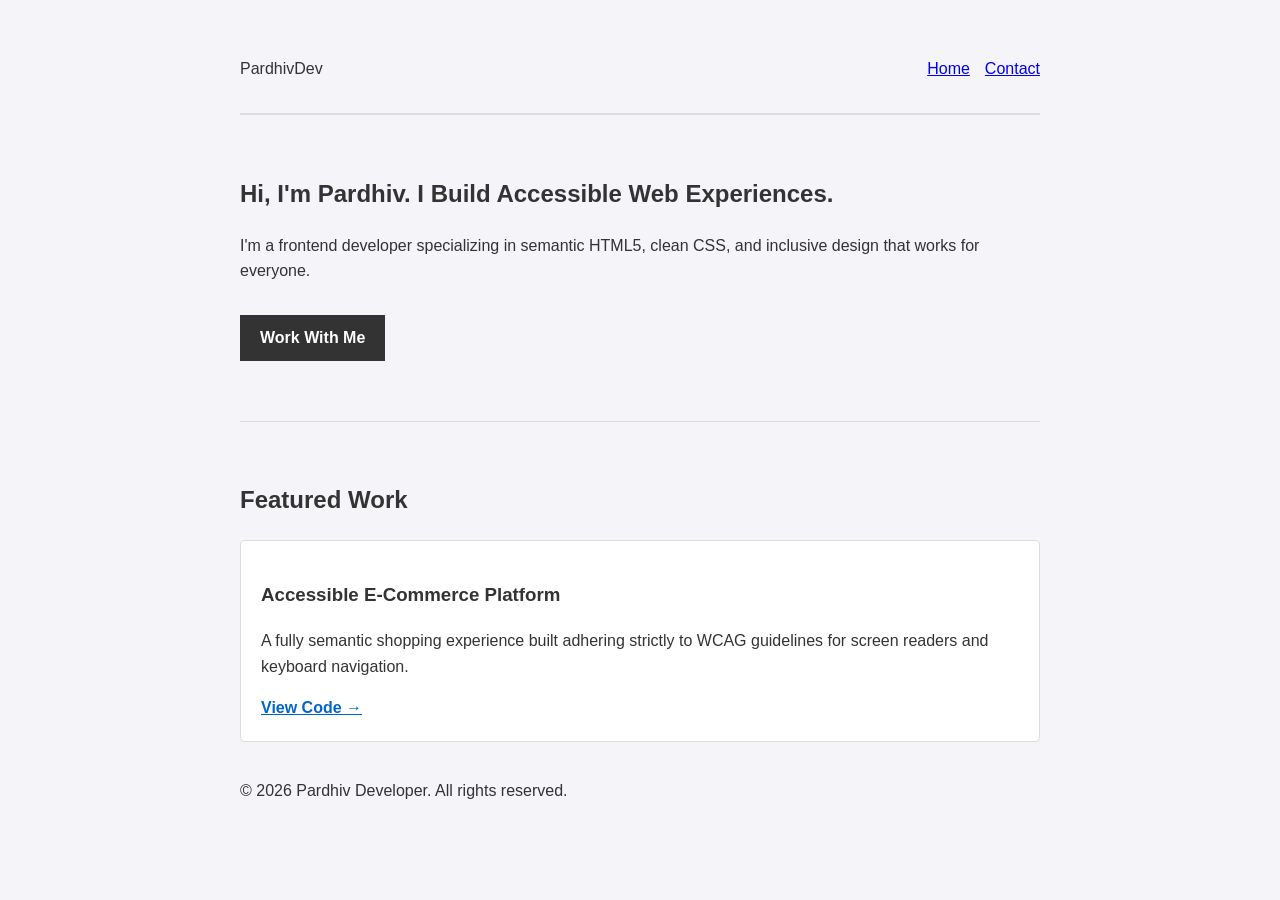
==== index.html @ 13d0cfc6 "first commit" ====
<!DOCTYPE html>
<html lang="en">
<head>
    <meta charset="UTF-8">
    <meta name="viewport" content="width=device-width, initial-scale=1.0">
    <title>Pardhiv Developer | Portfolio</title>
    
    <meta name="description" content="Accessible frontend developer portfolio.">
    <link rel="canonical" href="https://yourdomain.com/">
    <link rel="stylesheet" href="style.css">
</head>
<body>

    <a href="#main-content" class="skip-link">Skip to main content</a>

   <header>
        <div class="logo">PardhivDev</div>
        <nav aria-label="Main Navigation">
            <ul>
                <li><a href="index.html" aria-current="page">Home</a></li>
                <li><a href="contact.html">Contact</a></li>
            </ul>
        </nav>
    </header>

    <main id="main-content">
        
        <!-- 1. HERO SECTION: Uses a distinct heading id for accessiblity labeling -->
        <section aria-labelledby="hero-heading" style="padding: 40px 0;">
            <h1 id="hero-heading">Hi, I'm Pardhiv. I Build Accessible Web Experiences.</h1>
            <p>I'm a frontend developer specializing in semantic HTML5, clean CSS, and inclusive design that works for everyone.</p>
            <a href="contact.html" style="display: inline-block; margin-top: 15px; padding: 10px 20px; background: #333; color: #fff; text-decoration: none; font-weight: bold;">Work With Me</a>
        </section>

        <hr style="border: 0; border-top: 1px solid #ddd; margin: 20px 0;">

        <!-- 2. PROJECTS SECTION: Every article is self-contained -->
        <section aria-labelledby="projects-heading" style="padding: 20px 0;">
            <h2 id="projects-heading">Featured Work</h2>
            
            <div style="display: grid; grid-template-columns: 1fr; gap: 20px; margin-top: 20px;">
                
                <!-- Project Card 1 -->
                <article style="background: #fff; padding: 20px; border: 1px solid #ddd; border-radius: 4px;">
                    <h3>Accessible E-Commerce Platform</h3>
                    <p>A fully semantic shopping experience built adhering strictly to WCAG guidelines for screen readers and keyboard navigation.</p>
                    <!-- Accessible Link: aria-label gives complete context to screen readers instead of just saying "View Code" -->
                    <a href="https://github.com" aria-label="View E-Commerce platform source code on GitHub" style="color: #0066cc; font-weight: bold;">View Code &rarr;</a>
                </article>

            </div>
        </section>

    </main>

    <footer>
        <p>&copy; 2026 Pardhiv Developer. All rights reserved.</p>
    </footer>

</body>
</html>
---- style.css ----
/* --- Basic Page Look --- */
body {
    font-family: Arial, sans-serif;
    line-height: 1.6;
    margin: 40px auto;
    max-width: 800px;
    padding: 0 20px;
    background-color: #f4f4f9;
    color: #333;
}

header {
    display: flex;
    justify-content: space-between;
    align-items: center;
    border-bottom: 2px solid #ddd;
    padding-bottom: 15px;
}

nav ul {
    display: flex;
    list-style: none;
    gap: 15px;
    padding: 0;
}

/* --- Crucial Accessibility Focus Styles --- */

/* 1. Hide the skip link off-screen by default */
.skip-link {
    position: absolute;
    top: -100px;
    left: 10px;
    background: #000;
    color: #fff;
    padding: 10px;
    text-decoration: none;
    font-weight: bold;
    z-index: 100;
}

/* Move the skip link onto the screen when tabbed onto */
.skip-link:focus {
    top: 10px;
}

/* 2. Highlight focused elements for keyboard users */
a:focus {
    outline: 4px solid #ffbf47; /* Bright amber outline */
    outline-offset: 2px;
}
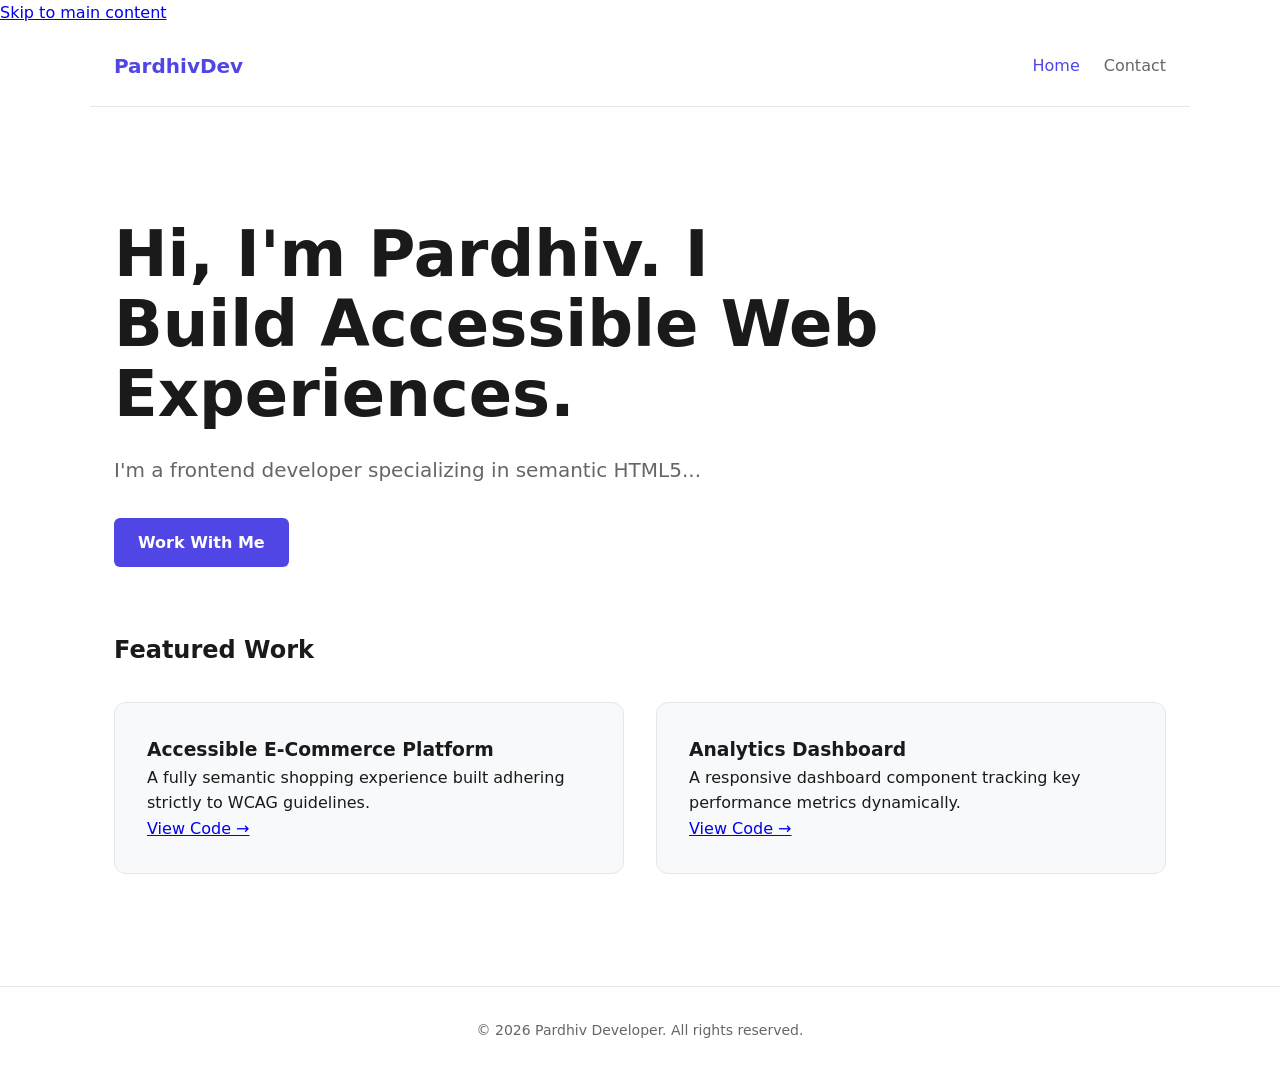
==== commit 7ce22f16: "Complete advanced layout and responsive design" ====
--- a/index.html
+++ b/index.html
@@ -24,34 +24,34 @@
     </header>
 
     <main id="main-content">
-        
-        <!-- 1. HERO SECTION: Uses a distinct heading id for accessiblity labeling -->
-        <section aria-labelledby="hero-heading" style="padding: 40px 0;">
-            <h1 id="hero-heading">Hi, I'm Pardhiv. I Build Accessible Web Experiences.</h1>
-            <p>I'm a frontend developer specializing in semantic HTML5, clean CSS, and inclusive design that works for everyone.</p>
-            <a href="contact.html" style="display: inline-block; margin-top: 15px; padding: 10px 20px; background: #333; color: #fff; text-decoration: none; font-weight: bold;">Work With Me</a>
-        </section>
+  
+  <section class="hero">
+    <h1>Hi, I'm Pardhiv. I Build Accessible Web Experiences.</h1>
+    <p>I'm a frontend developer specializing in semantic HTML5...</p>
+    <a href="contact.html" class="btn">Work With Me</a>
+  </section>
 
-        <hr style="border: 0; border-top: 1px solid #ddd; margin: 20px 0;">
+  <section aria-labelledby="featured-work">
+    <h2 id="featured-work">Featured Work</h2>
+    
+    <div class="projects-grid">
+      
+      <article class="project-card">
+        <h3>Accessible E-Commerce Platform</h3>
+        <p>A fully semantic shopping experience built adhering strictly to WCAG guidelines.</p>
+        <a href="#">View Code &rarr;</a>
+      </article>
 
-        <!-- 2. PROJECTS SECTION: Every article is self-contained -->
-        <section aria-labelledby="projects-heading" style="padding: 20px 0;">
-            <h2 id="projects-heading">Featured Work</h2>
-            
-            <div style="display: grid; grid-template-columns: 1fr; gap: 20px; margin-top: 20px;">
-                
-                <!-- Project Card 1 -->
-                <article style="background: #fff; padding: 20px; border: 1px solid #ddd; border-radius: 4px;">
-                    <h3>Accessible E-Commerce Platform</h3>
-                    <p>A fully semantic shopping experience built adhering strictly to WCAG guidelines for screen readers and keyboard navigation.</p>
-                    <!-- Accessible Link: aria-label gives complete context to screen readers instead of just saying "View Code" -->
-                    <a href="https://github.com" aria-label="View E-Commerce platform source code on GitHub" style="color: #0066cc; font-weight: bold;">View Code &rarr;</a>
-                </article>
+      <article class="project-card">
+        <h3>Analytics Dashboard</h3>
+        <p>A responsive dashboard component tracking key performance metrics dynamically.</p>
+        <a href="#">View Code &rarr;</a>
+      </article>
 
-            </div>
-        </section>
+    </div>
+  </section>
 
-    </main>
+</main>
 
     <footer>
         <p>&copy; 2026 Pardhiv Developer. All rights reserved.</p>
--- a/style.css
+++ b/style.css
@@ -1,51 +1,184 @@
-/* --- Basic Page Look --- */
-body {
-    font-family: Arial, sans-serif;
-    line-height: 1.6;
-    margin: 40px auto;
-    max-width: 800px;
-    padding: 0 20px;
-    background-color: #f4f4f9;
-    color: #333;
+/* 1. Global Themes & Variables */
+:root {
+  --bg-primary: #ffffff;
+  --bg-secondary: #f8f9fa;
+  --text-primary: #1a1a1a;
+  --text-secondary: #666666;
+  --accent: #4f46e5; /* Modern Indigo */
+  --accent-hover: #4338ca;
+  --border-color: #e5e7eb;
+  --max-width: 1100px;
+  --transition: all 0.3s ease;
 }
 
-header {
-    display: flex;
-    justify-content: space-between;
-    align-items: center;
-    border-bottom: 2px solid #ddd;
-    padding-bottom: 15px;
+/* This automatically activates if a user prefers Dark Mode on their device! */
+@media (prefers-color-scheme: dark) {
+  :root {
+    --bg-primary: #0f172a; /* Slate 900 */
+    --bg-secondary: #1e293b; /* Slate 800 */
+    --text-primary: #f8fafc;
+    --text-secondary: #94a3b8;
+    --border-color: #334155;
+  }
 }
 
-nav ul {
-    display: flex;
-    list-style: none;
-    gap: 15px;
-    padding: 0;
+/* Base Resets */
+* {
+  box-sizing: border-box;
+  margin: 0;
+  padding: 0;
 }
 
-/* --- Crucial Accessibility Focus Styles --- */
-
-/* 1. Hide the skip link off-screen by default */
-.skip-link {
-    position: absolute;
-    top: -100px;
-    left: 10px;
-    background: #000;
-    color: #fff;
-    padding: 10px;
-    text-decoration: none;
-    font-weight: bold;
-    z-index: 100;
+body {
+  font-family: system-ui, -apple-system, BlinkMacSystemFont, 'Segoe UI', Roboto, sans-serif;
+  background-color: var(--bg-primary);
+  color: var(--text-primary);
+  line-height: 1.6;
+  transition: var(--transition);
+}
+/* 2. Header & Navigation (Flexbox) */
+header {
+  max-width: var(--max-width);
+  margin: 0 auto;
+  padding: 1.5rem;
+  display: flex;
+  justify-content: space-between;
+  align-items: center;
+  border-bottom: 1px solid var(--border-color);
 }
 
-/* Move the skip link onto the screen when tabbed onto */
-.skip-link:focus {
-    top: 10px;
+.logo {
+  font-size: 1.25rem;
+  font-weight: 700;
+  color: var(--accent);
 }
 
-/* 2. Highlight focused elements for keyboard users */
-a:focus {
-    outline: 4px solid #ffbf47; /* Bright amber outline */
-    outline-offset: 2px;
+header ul {
+  display: flex;
+  list-style: none;
+  gap: 1.5rem;
+}
+
+header a {
+  text-decoration: none;
+  color: var(--text-secondary);
+  font-weight: 500;
+  transition: var(--transition);
+}
+
+header a:hover, header a[aria-current="page"] {
+  color: var(--accent);
+}
+/* 3. Main Layout & CSS Grid */
+main {
+  max-width: var(--max-width);
+  margin: 0 auto;
+  padding: 3rem 1.5rem;
+}
+
+.hero {
+  padding: 4rem 0;
+  max-width: 800px;
+}
+
+.hero h1 {
+  font-size: clamp(2.5rem, 5vw, 4rem); 
+  line-height: 1.1;
+  margin-bottom: 1.5rem;
+}
+
+.hero p {
+  font-size: 1.25rem;
+  color: var(--text-secondary);
+  margin-bottom: 2rem;
+}
+
+.projects-grid {
+  display: grid;
+  grid-template-columns: 1fr; 
+  gap: 2rem;
+  margin-top: 2rem;
+}
+
+.project-card {
+  background-color: var(--bg-secondary);
+  border: 1px solid var(--border-color);
+  padding: 2rem;
+  border-radius: 12px;
+  transition: var(--transition);
+}
+
+.project-card:hover {
+  transform: translateY(-4px);
+  border-color: var(--accent);
+}
+/* 4. Responsive Media Queries (Mobile-First Architecture) */
+@media (min-width: 768px) {
+  .projects-grid {
+    grid-template-columns: repeat(2, 1fr);
+  }
+}
+
+footer {
+  text-align: center;
+  padding: 2rem;
+  margin-top: 4rem;
+  font-size: 0.875rem;
+  color: var(--text-secondary);
+  border-top: 1px solid var(--border-color);
+}
+/* 5. Contact Form Architecture */
+form {
+  max-width: 500px;
+  margin: 2rem 0;
+  background-color: var(--bg-secondary);
+  border: 1px solid var(--border-color);
+  padding: 2rem;
+  border-radius: 12px;
+}
+
+form div {
+  margin-bottom: 1.5rem;
+}
+
+label {
+  display: block;
+  font-weight: 600;
+  margin-bottom: 0.5rem;
+  font-size: 0.95rem;
+}
+
+input, textarea {
+  width: 100%;
+  padding: 0.75rem;
+  border: 1px solid var(--border-color);
+  background-color: var(--bg-primary);
+  color: var(--text-primary);
+  border-radius: 6px;
+  font-family: inherit;
+  transition: var(--transition);
+}
+
+input:focus, textarea:focus {
+  outline: none;
+  border-color: var(--accent);
+  box-shadow: 0 0 0 3px rgba(79, 70, 229, 0.15);
+}
+
+/* Let's style your submit button beautifully */
+button[type="submit"], .btn {
+  display: inline-block;
+  background-color: var(--accent);
+  color: #ffffff;
+  padding: 0.75rem 1.5rem;
+  border: none;
+  border-radius: 6px;
+  font-weight: 600;
+  cursor: pointer;
+  transition: var(--transition);
+  text-decoration: none;
+}
+
+button[type="submit"]:hover, .btn:hover {
+  background-color: var(--accent-hover);
 }
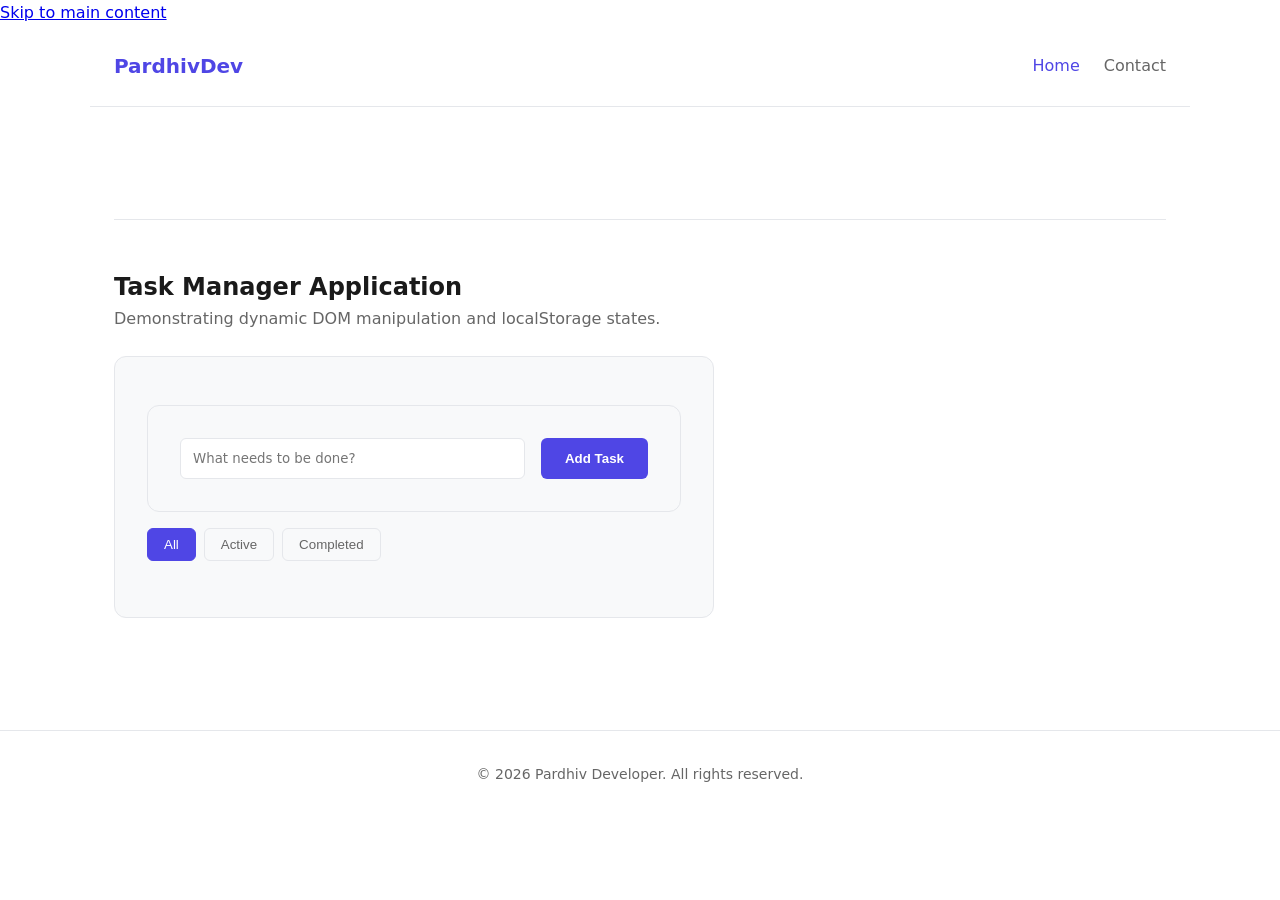
==== commit bdba8280: "Implement fully functional CRUD To-Do app with localStorage state" ====
--- a/index.html
+++ b/index.html
@@ -25,29 +25,24 @@
 
     <main id="main-content">
   
-  <section class="hero">
-    <h1>Hi, I'm Pardhiv. I Build Accessible Web Experiences.</h1>
-    <p>I'm a frontend developer specializing in semantic HTML5...</p>
-    <a href="contact.html" class="btn">Work With Me</a>
-  </section>
+  <section aria-labelledby="todo-heading" style="margin-top: 4rem; border-top: 1px solid var(--border-color); padding-top: 3rem;">
+    <h2 id="todo-heading">Task Manager Application</h2>
+    <p style="color: var(--text-secondary); margin-bottom: 1.5rem;">Demonstrating dynamic DOM manipulation and localStorage states.</p>
 
-  <section aria-labelledby="featured-work">
-    <h2 id="featured-work">Featured Work</h2>
-    
-    <div class="projects-grid">
-      
-      <article class="project-card">
-        <h3>Accessible E-Commerce Platform</h3>
-        <p>A fully semantic shopping experience built adhering strictly to WCAG guidelines.</p>
-        <a href="#">View Code &rarr;</a>
-      </article>
+    <div class="todo-app">
+      <form id="todo-form" style="max-width: 100%; display: flex; gap: 1rem; margin: 1rem 0;">
+        <input type="text" id="todo-input" placeholder="What needs to be done?" required style="flex: 1;">
+        <button type="submit">Add Task</button>
+      </form>
 
-      <article class="project-card">
-        <h3>Analytics Dashboard</h3>
-        <p>A responsive dashboard component tracking key performance metrics dynamically.</p>
-        <a href="#">View Code &rarr;</a>
-      </article>
+      <div class="todo-filters" style="display: flex; gap: 0.5rem; margin-bottom: 1.5rem;">
+        <button class="filter-btn active" data-filter="all">All</button>
+        <button class="filter-btn" data-filter="active">Active</button>
+        <button class="filter-btn" data-filter="completed">Completed</button>
+      </div>
 
+      <ul id="todo-list" style="list-style: none; display: flex; flex-direction: column; gap: 0.75rem;">
+        </ul>
     </div>
   </section>
 
@@ -56,6 +51,6 @@
     <footer>
         <p>&copy; 2026 Pardhiv Developer. All rights reserved.</p>
     </footer>
-
+<script src="app.js"></script>
 </body>
 </html>
--- a/style.css
+++ b/style.css
@@ -181,4 +181,62 @@
 
 button[type="submit"]:hover, .btn:hover {
   background-color: var(--accent-hover);
-}+}
+/* 6. To-Do App Component Styles */
+.todo-app {
+  background-color: var(--bg-secondary);
+  border: 1px solid var(--border-color);
+  padding: 2rem;
+  border-radius: 12px;
+  max-width: 600px;
+}
+
+.todo-filters .filter-btn {
+  background: transparent;
+  color: var(--text-secondary);
+  border: 1px solid var(--border-color);
+  padding: 0.5rem 1rem;
+  border-radius: 6px;
+  cursor: pointer;
+  font-weight: 500;
+  transition: var(--transition);
+}
+
+.todo-filters .filter-btn.active, .todo-filters .filter-btn:hover {
+  background-color: var(--accent);
+  color: #ffffff;
+  border-color: var(--accent);
+}
+
+.todo-item {
+  display: flex;
+  align-items: center;
+  justify-content: space-between;
+  background-color: var(--bg-primary);
+  border: 1px solid var(--border-color);
+  padding: 1rem;
+  border-radius: 8px;
+  transition: var(--transition);
+}
+
+.todo-item.completed span {
+  text-decoration: line-through;
+  color: var(--text-secondary);
+  opacity: 0.6;
+}
+
+.todo-actions {
+  display: flex;
+  gap: 0.5rem;
+}
+
+.todo-btn {
+  padding: 0.25rem 0.75rem;
+  font-size: 0.85rem;
+  border-radius: 4px;
+  cursor: pointer;
+  border: none;
+}
+
+.complete-btn { background-color: #10b981; color: white; }
+.delete-btn { background-color: #ef4444; color: white; }
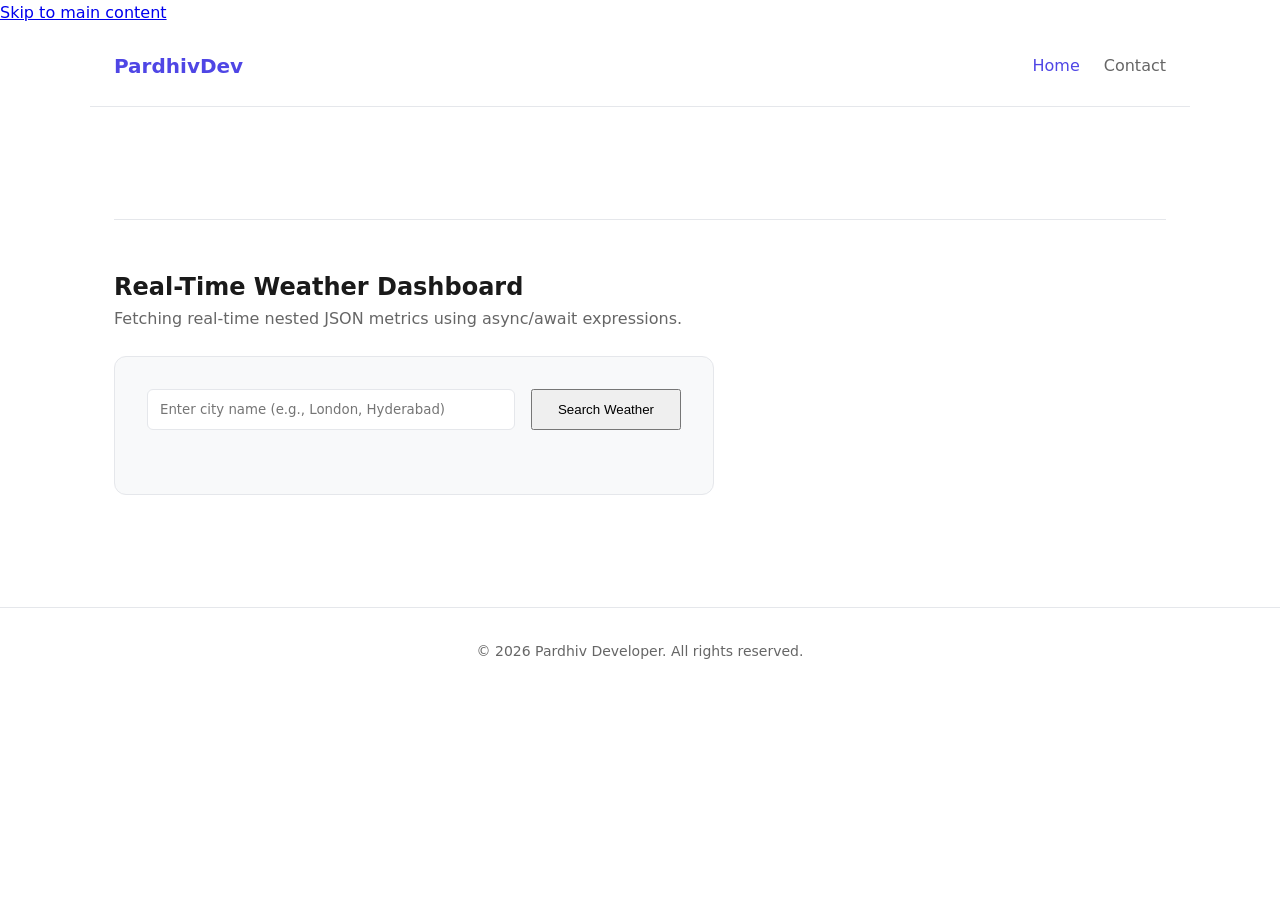
==== commit cc414e49: "Complete Asynchronous JavaScript & RESTful APIs module requirements" ====
--- a/index.html
+++ b/index.html
@@ -25,24 +25,36 @@
 
     <main id="main-content">
   
-  <section aria-labelledby="todo-heading" style="margin-top: 4rem; border-top: 1px solid var(--border-color); padding-top: 3rem;">
-    <h2 id="todo-heading">Task Manager Application</h2>
-    <p style="color: var(--text-secondary); margin-bottom: 1.5rem;">Demonstrating dynamic DOM manipulation and localStorage states.</p>
+  <section aria-labelledby="weather-heading" style="margin-top: 4rem; border-top: 1px solid var(--border-color); padding-top: 3rem;">
+    <h2 id="weather-heading">Real-Time Weather Dashboard</h2>
+    <p style="color: var(--text-secondary); margin-bottom: 1.5rem;">Fetching real-time nested JSON metrics using async/await expressions.</p>
 
-    <div class="todo-app">
-      <form id="todo-form" style="max-width: 100%; display: flex; gap: 1rem; margin: 1rem 0;">
-        <input type="text" id="todo-input" placeholder="What needs to be done?" required style="flex: 1;">
-        <button type="submit">Add Task</button>
-      </form>
-
-      <div class="todo-filters" style="display: flex; gap: 0.5rem; margin-bottom: 1.5rem;">
-        <button class="filter-btn active" data-filter="all">All</button>
-        <button class="filter-btn" data-filter="active">Active</button>
-        <button class="filter-btn" data-filter="completed">Completed</button>
+    <div class="weather-app">
+      <div style="display: flex; gap: 1rem; margin-bottom: 2rem; flex-wrap: wrap;">
+        <input type="text" id="weather-city" placeholder="Enter city name (e.g., London, Hyderabad)" style="flex: 1; min-width: 200px;">
+        <button id="weather-search-btn" style="white-space: nowrap; min-width: 150px;">Search Weather</button>
       </div>
 
-      <ul id="todo-list" style="list-style: none; display: flex; flex-direction: column; gap: 0.75rem;">
-        </ul>
+      <div id="weather-status" style="margin-bottom: 1rem; color: #f59e0b; font-weight: 500;"></div>
+
+      <div id="weather-display" style="display: none;">
+        <h3 id="display-city-name" style="margin-bottom: 1.5rem; font-size: 1.5rem;">City Name</h3>
+        
+        <div class="weather-grid" style="display: grid; grid-template-columns: repeat(auto-fit, minmax(140px, 1fr)); gap: 1.5rem;">
+          <div class="weather-card">
+            <h4>Temperature</h4>
+            <p id="metric-temp" class="weather-value">--°C</p>
+          </div>
+          <div class="weather-card">
+            <h4>Humidity</h4>
+            <p id="metric-humidity" class="weather-value">--%</p>
+          </div>
+          <div class="weather-card">
+            <h4>Wind Speed</h4>
+            <p id="metric-wind" class="weather-value">-- km/h</p>
+          </div>
+        </div>
+      </div>
     </div>
   </section>
 
--- a/style.css
+++ b/style.css
@@ -239,4 +239,34 @@
 }
 
 .complete-btn { background-color: #10b981; color: white; }
-.delete-btn { background-color: #ef4444; color: white; }+.delete-btn { background-color: #ef4444; color: white; }
+/* 7. Weather Dashboard Component Layouts */
+.weather-app {
+  background-color: var(--bg-secondary);
+  border: 1px solid var(--border-color);
+  padding: 2rem;
+  border-radius: 12px;
+  max-width: 600px;
+}
+
+.weather-card {
+  background-color: var(--bg-primary);
+  border: 1px solid var(--border-color);
+  padding: 1.5rem;
+  border-radius: 8px;
+  text-align: center;
+}
+
+.weather-card h4 {
+  font-size: 0.9rem;
+  color: var(--text-secondary);
+  margin-bottom: 0.5rem;
+  text-transform: uppercase;
+  letter-spacing: 0.05em;
+}
+
+.weather-value {
+  font-size: 1.75rem;
+  font-weight: 700;
+  color: var(--accent);
+}
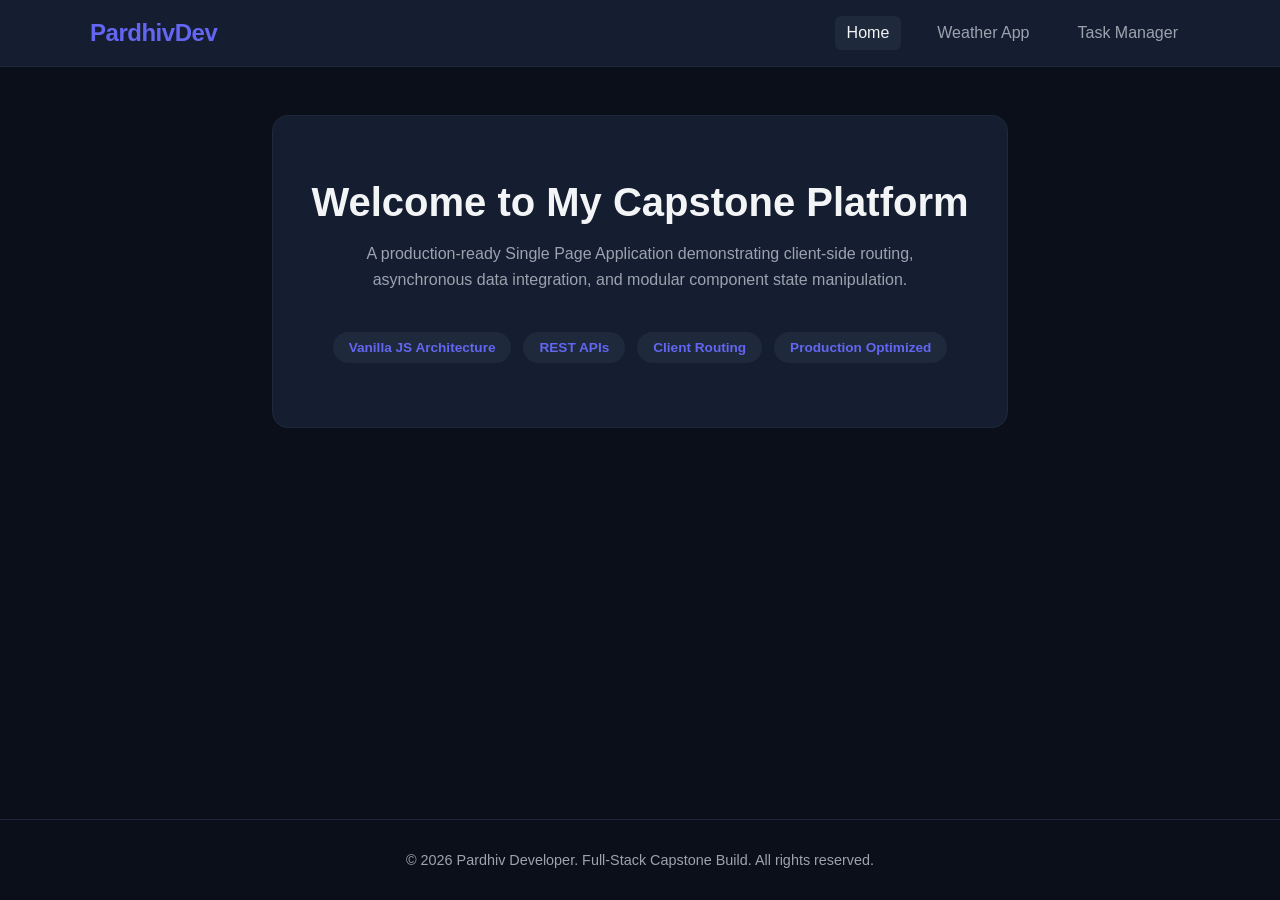
==== commit c398d1e8: "Deploy finalized Single Page Application with client side routing" ====
--- a/index.html
+++ b/index.html
@@ -1,68 +1,103 @@
 <!DOCTYPE html>
 <html lang="en">
 <head>
-    <meta charset="UTF-8">
-    <meta name="viewport" content="width=device-width, initial-scale=1.0">
-    <title>Pardhiv Developer | Portfolio</title>
-    
-    <meta name="description" content="Accessible frontend developer portfolio.">
-    <link rel="canonical" href="https://yourdomain.com/">
-    <link rel="stylesheet" href="style.css">
+  <meta charset="UTF-8">
+  <meta name="viewport" content="width=device-width, initial-scale=1.0">
+  <title>PardhivDev - Professional Capstone Portfolio</title>
+  <link rel="stylesheet" href="style.css">
 </head>
 <body>
 
-    <a href="#main-content" class="skip-link">Skip to main content</a>
+  <!-- Modular Navigation Architecture -->
+  <header>
+    <nav class="nav-container">
+      <div class="logo">PardhivDev</div>
+      <div class="nav-links">
+        <a href="#" class="nav-link active" data-target="home">Home</a>
+        <a href="#" class="nav-link" data-target="weather">Weather App</a>
+        <a href="#" class="nav-link" data-target="todo">Task Manager</a>
+      </div>
+    </nav>
+  </header>
 
-   <header>
-        <div class="logo">PardhivDev</div>
-        <nav aria-label="Main Navigation">
-            <ul>
-                <li><a href="index.html" aria-current="page">Home</a></li>
-                <li><a href="contact.html">Contact</a></li>
-            </ul>
-        </nav>
-    </header>
+  <!-- Client-Side Routed View Router Container -->
+  <main id="view-router">
+    
+    <!-- 1. HOME VIEW VIEW -->
+    <section id="view-home" class="router-view active">
+      <div class="hero-section">
+        <h1>Welcome to My Capstone Platform</h1>
+        <p>A production-ready Single Page Application demonstrating client-side routing, asynchronous data integration, and modular component state manipulation.</p>
+        <div class="tech-badge-grid">
+          <span class="badge">Vanilla JS Architecture</span>
+          <span class="badge">REST APIs</span>
+          <span class="badge">Client Routing</span>
+          <span class="badge">Production Optimized</span>
+        </div>
+      </div>
+    </section>
 
-    <main id="main-content">
-  
-  <section aria-labelledby="weather-heading" style="margin-top: 4rem; border-top: 1px solid var(--border-color); padding-top: 3rem;">
-    <h2 id="weather-heading">Real-Time Weather Dashboard</h2>
-    <p style="color: var(--text-secondary); margin-bottom: 1.5rem;">Fetching real-time nested JSON metrics using async/await expressions.</p>
-
-    <div class="weather-app">
-      <div style="display: flex; gap: 1rem; margin-bottom: 2rem; flex-wrap: wrap;">
-        <input type="text" id="weather-city" placeholder="Enter city name (e.g., London, Hyderabad)" style="flex: 1; min-width: 200px;">
-        <button id="weather-search-btn" style="white-space: nowrap; min-width: 150px;">Search Weather</button>
+    <!-- 2. WEATHER VIEW -->
+    <section id="view-weather" class="router-view">
+      <div class="component-header">
+        <h2>Real-Time Weather Analytics</h2>
+        <p>Fetching multi-layered nested JSON data streams instantly via an asynchronous Fetch engine.</p>
       </div>
-
-      <div id="weather-status" style="margin-bottom: 1rem; color: #f59e0b; font-weight: 500;"></div>
-
-      <div id="weather-display" style="display: none;">
-        <h3 id="display-city-name" style="margin-bottom: 1.5rem; font-size: 1.5rem;">City Name</h3>
+      
+      <div class="weather-app">
+        <div class="search-box">
+          <input type="text" id="weather-city" placeholder="Enter city name (e.g., Hyderabad, London)">
+          <button id="weather-search-btn">Search Weather</button>
+        </div>
+        <div id="weather-status"></div>
         
-        <div class="weather-grid" style="display: grid; grid-template-columns: repeat(auto-fit, minmax(140px, 1fr)); gap: 1.5rem;">
-          <div class="weather-card">
-            <h4>Temperature</h4>
-            <p id="metric-temp" class="weather-value">--°C</p>
-          </div>
-          <div class="weather-card">
-            <h4>Humidity</h4>
-            <p id="metric-humidity" class="weather-value">--%</p>
-          </div>
-          <div class="weather-card">
-            <h4>Wind Speed</h4>
-            <p id="metric-wind" class="weather-value">-- km/h</p>
+        <div id="weather-display" style="display: none;">
+          <h3 id="display-city-name">--</h3>
+          <div class="weather-grid">
+            <div class="weather-card">
+              <h4>Temperature</h4>
+              <p id="metric-temp" class="weather-value">--°C</p>
+            </div>
+            <div class="weather-card">
+              <h4>Humidity</h4>
+              <p id="metric-humidity" class="weather-value">--%</p>
+            </div>
+            <div class="weather-card">
+              <h4>Wind Speed</h4>
+              <p id="metric-wind" class="weather-value">-- km/h</p>
+            </div>
           </div>
         </div>
       </div>
-    </div>
-  </section>
+    </section>
 
-</main>
+    <!-- 3. TASK MANAGER VIEW -->
+    <section id="view-todo" class="router-view">
+      <div class="component-header">
+        <h2>State-Managed Task Engine</h2>
+        <p>Comprehensive local storage CRUD architecture managing real-time array filtration states.</p>
+      </div>
 
-    <footer>
-        <p>&copy; 2026 Pardhiv Developer. All rights reserved.</p>
-    </footer>
-<script src="app.js"></script>
+      <div class="todo-app">
+        <form id="todo-form">
+          <input type="text" id="todo-input" placeholder="Add a new production task..." required>
+          <button type="submit">Add Task</button>
+        </form>
+        <div class="filter-container">
+          <button class="filter-btn active" data-filter="all">All Tasks</button>
+          <button class="filter-btn" data-filter="active">Active</button>
+          <button class="filter-btn" data-filter="completed">Completed</button>
+        </div>
+        <ul id="todo-list"></ul>
+      </div>
+    </section>
+
+  </main>
+
+  <footer>
+    <p>&copy; 2026 Pardhiv Developer. Full-Stack Capstone Build. All rights reserved.</p>
+  </footer>
+
+  <script src="app.js"></script>
 </body>
 </html>
--- a/style.css
+++ b/style.css
@@ -1,272 +1,316 @@
-/* 1. Global Themes & Variables */
+/* ==========================================================================
+   GLOBAL DESIGN SYSTEMS & TOKENS
+   ========================================================================== */
 :root {
-  --bg-primary: #ffffff;
-  --bg-secondary: #f8f9fa;
-  --text-primary: #1a1a1a;
-  --text-secondary: #666666;
-  --accent: #4f46e5; /* Modern Indigo */
-  --accent-hover: #4338ca;
-  --border-color: #e5e7eb;
-  --max-width: 1100px;
-  --transition: all 0.3s ease;
-}
-
-/* This automatically activates if a user prefers Dark Mode on their device! */
-@media (prefers-color-scheme: dark) {
-  :root {
-    --bg-primary: #0f172a; /* Slate 900 */
-    --bg-secondary: #1e293b; /* Slate 800 */
-    --text-primary: #f8fafc;
-    --text-secondary: #94a3b8;
-    --border-color: #334155;
-  }
-}
-
-/* Base Resets */
+  --bg-primary: #0b0f19;
+  --bg-secondary: #151d30;
+  --accent: #6366f1;
+  --accent-hover: #4f46e5;
+  --text-main: #f3f4f6;
+  --text-secondary: #9ca3af;
+  --border-color: #1e293b;
+  --success: #10b981;
+  --danger: #ef4444;
+}
+
 * {
-  box-sizing: border-box;
   margin: 0;
   padding: 0;
+  box-sizing: border-box;
+  font-family: 'Segoe UI', Tahoma, Geneva, Verdana, sans-serif;
 }
 
 body {
-  font-family: system-ui, -apple-system, BlinkMacSystemFont, 'Segoe UI', Roboto, sans-serif;
   background-color: var(--bg-primary);
-  color: var(--text-primary);
-  line-height: 1.6;
-  transition: var(--transition);
-}
-/* 2. Header & Navigation (Flexbox) */
+  color: var(--text-main);
+  min-height: 100vh;
+  display: flex;
+  flex-direction: column;
+}
+
+/* Navigation Layout */
 header {
-  max-width: var(--max-width);
+  background-color: var(--bg-secondary);
+  border-bottom: 1px solid var(--border-color);
+  padding: 1rem 2rem;
+  position: sticky;
+  top: 0;
+  z-index: 100;
+}
+
+.nav-container {
+  max-width: 1100px;
   margin: 0 auto;
-  padding: 1.5rem;
   display: flex;
   justify-content: space-between;
   align-items: center;
-  border-bottom: 1px solid var(--border-color);
 }
 
 .logo {
-  font-size: 1.25rem;
+  font-size: 1.5rem;
   font-weight: 700;
   color: var(--accent);
-}
-
-header ul {
-  display: flex;
-  list-style: none;
+  letter-spacing: -0.02em;
+}
+
+.nav-links {
+  display: flex;
   gap: 1.5rem;
 }
 
-header a {
+.nav-link {
+  color: var(--text-secondary);
   text-decoration: none;
-  color: var(--text-secondary);
   font-weight: 500;
-  transition: var(--transition);
-}
-
-header a:hover, header a[aria-current="page"] {
+  transition: color 0.2s ease;
+  padding: 0.5rem 0.75rem;
+  border-radius: 6px;
+}
+
+.nav-link:hover, .nav-link.active {
+  color: var(--text-main);
+  background-color: var(--border-color);
+}
+
+/* ==========================================================================
+   CLIENT ROUTER CORE LAYOUTS
+   ========================================================================== */
+main {
+  flex: 1;
+  max-width: 800px;
+  width: 100%;
+  margin: 0 auto;
+  padding: 3rem 2rem;
+}
+
+.router-view {
+  display: none;
+  opacity: 0;
+  transition: opacity 0.3s ease;
+}
+
+.router-view.active {
+  display: block;
+  opacity: 1;
+}
+
+/* View Header Layouts */
+.component-header {
+  margin-bottom: 2.5rem;
+}
+
+.component-header h2 {
+  font-size: 2rem;
+  margin-bottom: 0.5rem;
+}
+
+.component-header p {
+  color: var(--text-secondary);
+}
+
+/* ==========================================================================
+   VIEW COMPONENTS: HOME HERO
+   ========================================================================== */
+.hero-section {
+  text-align: center;
+  padding: 4rem 2rem;
+  background-color: var(--bg-secondary);
+  border: 1px solid var(--border-color);
+  border-radius: 16px;
+}
+
+.hero-section h1 {
+  font-size: 2.5rem;
+  margin-bottom: 1rem;
+}
+
+.hero-section p {
+  color: var(--text-secondary);
+  max-width: 600px;
+  margin: 0 auto 2.5rem auto;
+  line-height: 1.6;
+}
+
+.tech-badge-grid {
+  display: flex;
+  flex-wrap: wrap;
+  justify-content: center;
+  gap: 0.75rem;
+}
+
+.badge {
+  background-color: var(--border-color);
   color: var(--accent);
-}
-/* 3. Main Layout & CSS Grid */
-main {
-  max-width: var(--max-width);
-  margin: 0 auto;
-  padding: 3rem 1.5rem;
-}
-
-.hero {
-  padding: 4rem 0;
-  max-width: 800px;
-}
-
-.hero h1 {
-  font-size: clamp(2.5rem, 5vw, 4rem); 
-  line-height: 1.1;
-  margin-bottom: 1.5rem;
-}
-
-.hero p {
-  font-size: 1.25rem;
-  color: var(--text-secondary);
-  margin-bottom: 2rem;
-}
-
-.projects-grid {
-  display: grid;
-  grid-template-columns: 1fr; 
-  gap: 2rem;
-  margin-top: 2rem;
-}
-
-.project-card {
-  background-color: var(--bg-secondary);
-  border: 1px solid var(--border-color);
-  padding: 2rem;
-  border-radius: 12px;
-  transition: var(--transition);
-}
-
-.project-card:hover {
-  transform: translateY(-4px);
+  padding: 0.5rem 1rem;
+  border-radius: 50px;
+  font-size: 0.85rem;
+  font-weight: 600;
+}
+
+/* ==========================================================================
+   VIEW COMPONENTS: INPUTS & ACTIONS
+   ========================================================================== */
+input[type="text"] {
+  background-color: var(--bg-primary);
+  border: 1px solid var(--border-color);
+  color: var(--text-main);
+  padding: 0.75rem 1.2rem;
+  border-radius: 8px;
+  font-size: 1rem;
+  outline: none;
+  transition: border-color 0.2s;
+}
+
+input[type="text"]:focus {
   border-color: var(--accent);
 }
-/* 4. Responsive Media Queries (Mobile-First Architecture) */
-@media (min-width: 768px) {
-  .projects-grid {
-    grid-template-columns: repeat(2, 1fr);
-  }
-}
-
-footer {
-  text-align: center;
-  padding: 2rem;
-  margin-top: 4rem;
-  font-size: 0.875rem;
-  color: var(--text-secondary);
-  border-top: 1px solid var(--border-color);
-}
-/* 5. Contact Form Architecture */
-form {
-  max-width: 500px;
-  margin: 2rem 0;
-  background-color: var(--bg-secondary);
-  border: 1px solid var(--border-color);
-  padding: 2rem;
-  border-radius: 12px;
-}
-
-form div {
-  margin-bottom: 1.5rem;
-}
-
-label {
-  display: block;
-  font-weight: 600;
-  margin-bottom: 0.5rem;
-  font-size: 0.95rem;
-}
-
-input, textarea {
-  width: 100%;
-  padding: 0.75rem;
-  border: 1px solid var(--border-color);
-  background-color: var(--bg-primary);
-  color: var(--text-primary);
-  border-radius: 6px;
-  font-family: inherit;
-  transition: var(--transition);
-}
-
-input:focus, textarea:focus {
-  outline: none;
-  border-color: var(--accent);
-  box-shadow: 0 0 0 3px rgba(79, 70, 229, 0.15);
-}
-
-/* Let's style your submit button beautifully */
-button[type="submit"], .btn {
-  display: inline-block;
+
+button {
   background-color: var(--accent);
-  color: #ffffff;
+  color: white;
+  border: none;
   padding: 0.75rem 1.5rem;
-  border: none;
-  border-radius: 6px;
+  border-radius: 8px;
   font-weight: 600;
   cursor: pointer;
-  transition: var(--transition);
-  text-decoration: none;
-}
-
-button[type="submit"]:hover, .btn:hover {
+  transition: background-color 0.2s;
+}
+
+button:hover {
   background-color: var(--accent-hover);
 }
-/* 6. To-Do App Component Styles */
-.todo-app {
-  background-color: var(--bg-secondary);
-  border: 1px solid var(--border-color);
-  padding: 2rem;
-  border-radius: 12px;
-  max-width: 600px;
-}
-
-.todo-filters .filter-btn {
-  background: transparent;
-  color: var(--text-secondary);
-  border: 1px solid var(--border-color);
-  padding: 0.5rem 1rem;
-  border-radius: 6px;
-  cursor: pointer;
-  font-weight: 500;
-  transition: var(--transition);
-}
-
-.todo-filters .filter-btn.active, .todo-filters .filter-btn:hover {
-  background-color: var(--accent);
-  color: #ffffff;
-  border-color: var(--accent);
-}
-
-.todo-item {
-  display: flex;
-  align-items: center;
-  justify-content: space-between;
-  background-color: var(--bg-primary);
-  border: 1px solid var(--border-color);
-  padding: 1rem;
-  border-radius: 8px;
-  transition: var(--transition);
-}
-
-.todo-item.completed span {
-  text-decoration: line-through;
-  color: var(--text-secondary);
-  opacity: 0.6;
-}
-
-.todo-actions {
-  display: flex;
-  gap: 0.5rem;
-}
-
-.todo-btn {
-  padding: 0.25rem 0.75rem;
-  font-size: 0.85rem;
-  border-radius: 4px;
-  cursor: pointer;
-  border: none;
-}
-
-.complete-btn { background-color: #10b981; color: white; }
-.delete-btn { background-color: #ef4444; color: white; }
-/* 7. Weather Dashboard Component Layouts */
+
+/* ==========================================================================
+   VIEW COMPONENTS: WEATHER SYSTEM
+   ========================================================================== */
 .weather-app {
   background-color: var(--bg-secondary);
   border: 1px solid var(--border-color);
-  padding: 2rem;
-  border-radius: 12px;
-  max-width: 600px;
+  padding: 2.5rem;
+  border-radius: 16px;
+}
+
+.search-box {
+  display: flex;
+  gap: 1rem;
+  margin-bottom: 1.5rem;
+}
+
+.search-box input {
+  flex: 1;
+}
+
+.weather-grid {
+  display: grid;
+  grid-template-columns: repeat(auto-fit, minmax(180px, 1fr));
+  gap: 1.5rem;
+  margin-top: 2rem;
 }
 
 .weather-card {
   background-color: var(--bg-primary);
   border: 1px solid var(--border-color);
   padding: 1.5rem;
-  border-radius: 8px;
+  border-radius: 12px;
   text-align: center;
 }
 
 .weather-card h4 {
-  font-size: 0.9rem;
-  color: var(--text-secondary);
-  margin-bottom: 0.5rem;
+  color: var(--text-secondary);
+  font-size: 0.85rem;
   text-transform: uppercase;
   letter-spacing: 0.05em;
+  margin-bottom: 0.5rem;
 }
 
 .weather-value {
   font-size: 1.75rem;
   font-weight: 700;
   color: var(--accent);
+}
+
+/* ==========================================================================
+   VIEW COMPONENTS: TASK ENGINE
+   ========================================================================== */
+.todo-app {
+  background-color: var(--bg-secondary);
+  border: 1px solid var(--border-color);
+  padding: 2.5rem;
+  border-radius: 16px;
+}
+
+#todo-form {
+  display: flex;
+  gap: 1rem;
+  margin-bottom: 1.5rem;
+}
+
+#todo-form input {
+  flex: 1;
+}
+
+.filter-container {
+  display: flex;
+  gap: 0.5rem;
+  margin-bottom: 1.5rem;
+}
+
+.filter-btn {
+  background-color: transparent;
+  color: var(--text-secondary);
+  border: 1px solid var(--border-color);
+  padding: 0.4rem 1rem;
+  font-size: 0.9rem;
+}
+
+.filter-btn:hover, .filter-btn.active {
+  background-color: var(--border-color);
+  color: var(--text-main);
+}
+
+#todo-list {
+  list-style: none;
+  display: flex;
+  flex-direction: column;
+  gap: 0.75rem;
+}
+
+.todo-item {
+  background-color: var(--bg-primary);
+  border: 1px solid var(--border-color);
+  padding: 1rem 1.2rem;
+  border-radius: 8px;
+  display: flex;
+  justify-content: space-between;
+  align-items: center;
+}
+
+.todo-item.completed span {
+  text-decoration: line-through;
+  color: var(--text-secondary);
+}
+
+.todo-actions {
+  display: flex;
+  gap: 0.5rem;
+}
+
+.todo-btn {
+  padding: 0.4rem 0.8rem;
+  font-size: 0.85rem;
+}
+
+.complete-btn { background-color: var(--success); }
+.delete-btn { background-color: var(--danger); }
+
+/* ==========================================================================
+   FOOTER FRAMEWORK
+   ========================================================================== */
+footer {
+  text-align: center;
+  padding: 2rem;
+  color: var(--text-secondary);
+  font-size: 0.9rem;
+  border-top: 1px solid var(--border-color);
+  margin-top: auto;
 }
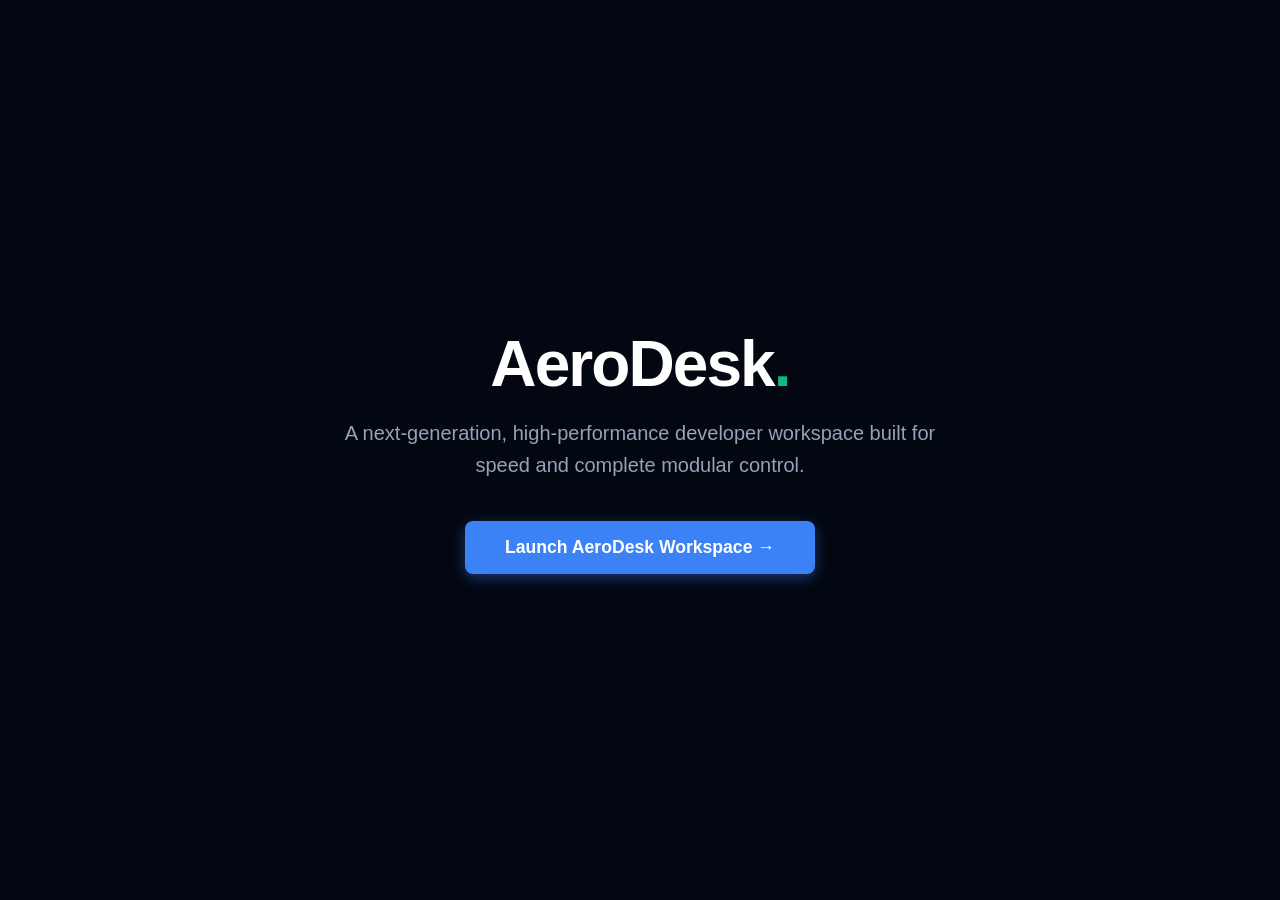
==== commit 47b44753: "Initial commit of AeroDesk Core" ====
--- a/index.html
+++ b/index.html
@@ -1,103 +1,838 @@
 <!DOCTYPE html>
 <html lang="en">
 <head>
-  <meta charset="UTF-8">
-  <meta name="viewport" content="width=device-width, initial-scale=1.0">
-  <title>PardhivDev - Professional Capstone Portfolio</title>
-  <link rel="stylesheet" href="style.css">
+    <meta charset="UTF-8">
+    <meta name="viewport" content="width=device-width, initial-scale=1.0">
+    <title>AeroDesk Core - Advanced Workspace</title>
+    <style>
+        * {
+            margin: 0;
+            padding: 0;
+            box-sizing: border-box;
+            font-family: -apple-system, BlinkMacSystemFont, "Segoe UI", Roboto, Helvetica, Arial, sans-serif;
+        }
+
+        body {
+            background-color: #030712;
+            color: #f3f4f6;
+            height: 100vh;
+            width: 100vw;
+            overflow: hidden;
+        }
+
+        /* Sidebar Design */
+        aside {
+            width: 260px;
+            background-color: #0b0f19;
+            border-right: 1px solid #1f2937;
+            padding: 2rem 1.5rem;
+            display: flex;
+            flex-direction: column;
+            justify-content: space-between;
+        }
+
+        .brand-section h1 {
+            font-size: 1.5rem;
+            color: #ffffff;
+            display: flex;
+            align-items: center;
+            gap: 0.5rem;
+        }
+
+        .brand-section h1::after {
+            content: '';
+            display: inline-block;
+            width: 8px;
+            height: 8px;
+            background-color: #10b981;
+            border-radius: 50%;
+        }
+
+        .version-badge {
+            display: inline-block;
+            background-color: #1e293b;
+            color: #38bdf8;
+            font-size: 0.75rem;
+            padding: 0.25rem 0.5rem;
+            border-radius: 4px;
+            margin-top: 0.5rem;
+            font-weight: 600;
+        }
+
+        .nav-links {
+            margin-top: 2.5rem;
+            display: flex;
+            flex-direction: column;
+            gap: 0.75rem;
+        }
+
+        .nav-item {
+            display: flex;
+            align-items: center;
+            gap: 0.75rem;
+            padding: 0.75rem 1rem;
+            color: #9ca3af;
+            text-decoration: none;
+            border-radius: 0.5rem;
+            transition: all 0.2s;
+            font-size: 0.95rem;
+            cursor: pointer;
+        }
+
+        .nav-item.active {
+            background-color: #111827;
+            color: #38bdf8;
+            border: 1px solid #1f2937;
+        }
+
+        .nav-item:hover:not(.active) {
+            background-color: #1f2937;
+            color: #ffffff;
+        }
+
+        /* Metrics Panel */
+        .sidebar-footer {
+            border-top: 1px solid #1f2937;
+            padding-top: 1.5rem;
+        }
+
+        .footer-title {
+            font-size: 0.75rem;
+            text-transform: uppercase;
+            color: #38bdf8;
+            letter-spacing: 0.05em;
+            margin-bottom: 0.75rem;
+            font-weight: 700;
+        }
+
+        .metric-row {
+            display: flex;
+            justify-content: space-between;
+            font-size: 0.85rem;
+            margin-bottom: 0.5rem;
+            color: #9ca3af;
+        }
+
+        .metric-value {
+            color: #ffffff;
+            font-weight: 600;
+        }
+
+        .metric-value.green {
+            color: #10b981;
+        }
+
+        .status-dot {
+            font-size: 0.8rem;
+            color: #9ca3af;
+            margin-top: 1rem;
+            display: flex;
+            align-items: center;
+            gap: 0.5rem;
+        }
+
+        .status-dot::before {
+            content: '';
+            width: 6px;
+            height: 6px;
+            background-color: #10b981;
+            border-radius: 50%;
+        }
+
+        .copyright {
+            font-size: 0.75rem;
+            color: #4b5563;
+            margin-top: 0.5rem;
+        }
+
+        /* Main Workspace App Layout */
+        main {
+            flex: 1;
+            padding: 4rem 2rem;
+            display: flex;
+            align-items: center;
+            justify-content: center;
+            background-color: #030712;
+            width: calc(100% - 260px);
+            overflow-y: auto;
+        }
+
+        .view-panel {
+            width: 100%;
+            display: none;
+            justify-content: center;
+            align-items: center;
+        }
+
+        .view-panel.active-panel {
+            display: flex;
+        }
+
+        .workspace-card {
+            background-color: #0b0f19;
+            border: 1px solid #1f2937;
+            border-radius: 1.25rem;
+            padding: 4rem 3rem;
+            max-width: 850px;
+            width: 100%;
+            text-align: center;
+            box-shadow: 0 20px 25px -5px rgba(0, 0, 0, 0.5);
+        }
+
+        .workspace-card h2 {
+            color: #ffffff;
+            font-size: 3rem;
+            font-weight: 800;
+            margin-bottom: 1.5rem;
+            letter-spacing: -0.03em;
+        }
+
+        .workspace-card p {
+            color: #94a3b8;
+            font-size: 1.2rem;
+            line-height: 1.7;
+            max-width: 680px;
+            margin: 0 auto 3rem auto;
+        }
+
+        .badge-container {
+            display: flex;
+            flex-wrap: wrap;
+            gap: 0.85rem;
+            justify-content: center;
+        }
+
+        .badge {
+            background-color: #111827;
+            color: #3b82f6;
+            padding: 0.6rem 1.2rem;
+            border-radius: 9999px;
+            font-size: 0.875rem;
+            font-weight: 600;
+            border: 1px solid #1f2937;
+        }
+
+        /* Shared Form Inputs */
+        .search-box {
+            display: flex;
+            gap: 1rem;
+            max-width: 500px;
+            margin: 0 auto 2.5rem auto;
+        }
+
+        .workspace-input {
+            flex: 1;
+            background-color: #111827;
+            border: 1px solid #1f2937;
+            padding: 0.75rem 1.25rem;
+            border-radius: 0.5rem;
+            color: white;
+            font-size: 1rem;
+            outline: none;
+        }
+
+        .workspace-input:focus {
+            border-color: #3b82f6;
+        }
+
+        .workspace-btn {
+            background-color: #3b82f6;
+            color: white;
+            border: none;
+            padding: 0.75rem 1.5rem;
+            border-radius: 0.5rem;
+            font-weight: 600;
+            cursor: pointer;
+            transition: background 0.2s;
+        }
+
+        .workspace-btn:hover {
+            background-color: #2563eb;
+        }
+
+        /* Weather UI Elements */
+        .weather-display {
+            background-color: #111827;
+            border: 1px solid #1f2937;
+            border-radius: 0.75rem;
+            padding: 2rem;
+            margin-top: 1.5rem;
+            text-align: left;
+            display: none;
+        }
+
+        .weather-metrics-grid {
+            display: grid;
+            grid-template-columns: repeat(2, 1fr);
+            gap: 1.5rem;
+            margin-top: 1.5rem;
+        }
+
+        .weather-data-card {
+            background: #111827;
+            padding: 1.25rem;
+            border-radius: 0.5rem;
+            border: 1px solid #1f2937;
+        }
+
+        .weather-data-card span {
+            display: block;
+            font-size: 0.85rem;
+            color: #9ca3af;
+            margin-bottom: 0.5rem;
+        }
+
+        .weather-data-card strong {
+            font-size: 1.75rem;
+            color: white;
+            font-weight: 700;
+        }
+
+        /* Task Manager UI Elements */
+        .todo-list-container {
+            max-width: 550px;
+            margin: 0 auto;
+            text-align: left;
+        }
+
+        .todo-item {
+            display: flex;
+            justify-content: space-between;
+            align-items: center;
+            background-color: #111827;
+            border: 1px solid #1f2937;
+            padding: 1rem 1.25rem;
+            border-radius: 0.5rem;
+            margin-bottom: 0.75rem;
+            transition: all 0.2s;
+        }
+
+        .todo-item:hover {
+            border-color: #374151;
+        }
+
+        .todo-text {
+            color: #e5e7eb;
+            font-size: 1rem;
+            cursor: pointer;
+            user-select: none;
+            flex: 1;
+        }
+
+        .todo-text.completed {
+            text-decoration: line-through;
+            color: #4b5563;
+        }
+
+        .todo-delete-btn {
+            background: none;
+            border: none;
+            color: #ef4444;
+            cursor: pointer;
+            font-size: 0.9rem;
+            font-weight: 600;
+            padding: 0.25rem 0.5rem;
+            border-radius: 0.25rem;
+        }
+
+        .todo-delete-btn:hover {
+            background-color: rgba(239, 68, 68, 0.1);
+        }
+
+        .todo-actions-row {
+            display: flex;
+            justify-content: space-between;
+            align-items: center;
+            max-width: 550px;
+            margin: 1.5rem auto 0 auto;
+            padding-top: 1rem;
+            border-top: 1px solid #1f2937;
+        }
+
+        .todo-counter {
+            font-size: 0.85rem;
+            color: #9ca3af;
+        }
+
+        .clear-completed-btn {
+            background: none;
+            border: none;
+            color: #38bdf8;
+            font-size: 0.85rem;
+            cursor: pointer;
+            font-weight: 600;
+        }
+
+        .clear-completed-btn:hover {
+            text-decoration: underline;
+        }
+
+        /* Marketplace UI Grid Elements */
+        .marketplace-grid {
+            display: grid;
+            grid-template-columns: repeat(2, 1fr);
+            gap: 1.5rem;
+            text-align: left;
+            margin-top: 1rem;
+        }
+
+        .market-card {
+            background-color: #111827;
+            border: 1px solid #1f2937;
+            border-radius: 0.75rem;
+            padding: 1.5rem;
+            display: flex;
+            flex-direction: column;
+            justify-content: space-between;
+            transition: border-color 0.2s;
+        }
+
+        .market-card:hover {
+            border-color: #3b82f6;
+        }
+
+        .market-header {
+            display: flex;
+            justify-content: space-between;
+            align-items: flex-start;
+            margin-bottom: 0.75rem;
+        }
+
+        .market-title {
+            color: #ffffff;
+            font-size: 1.15rem;
+            font-weight: 700;
+        }
+
+        .market-tag {
+            font-size: 0.75rem;
+            background-color: #1e293b;
+            color: #38bdf8;
+            padding: 0.2rem 0.5rem;
+            border-radius: 4px;
+            font-weight: 600;
+        }
+
+        .market-desc {
+            color: #94a3b8;
+            font-size: 0.9rem;
+            line-height: 1.5;
+            margin-bottom: 1.5rem;
+        }
+
+        .market-footer {
+            display: flex;
+            justify-content: space-between;
+            align-items: center;
+        }
+
+        .market-price {
+            font-size: 0.95rem;
+            font-weight: 700;
+            color: #10b981;
+        }
+
+        .install-btn {
+            background-color: #1f2937;
+            color: #ffffff;
+            border: 1px solid #374151;
+            padding: 0.5rem 1rem;
+            font-size: 0.85rem;
+            font-weight: 600;
+            border-radius: 0.375rem;
+            cursor: pointer;
+            transition: all 0.2s;
+        }
+
+        .install-btn:hover {
+            background-color: #3b82f6;
+            border-color: #3b82f6;
+        }
+
+        .install-btn.installed {
+            background-color: #065f46;
+            color: #34d399;
+            border-color: #065f46;
+            cursor: default;
+        }
+    </style>
 </head>
 <body>
 
-  <!-- Modular Navigation Architecture -->
-  <header>
-    <nav class="nav-container">
-      <div class="logo">PardhivDev</div>
-      <div class="nav-links">
-        <a href="#" class="nav-link active" data-target="home">Home</a>
-        <a href="#" class="nav-link" data-target="weather">Weather App</a>
-        <a href="#" class="nav-link" data-target="todo">Task Manager</a>
-      </div>
-    </nav>
-  </header>
-
-  <!-- Client-Side Routed View Router Container -->
-  <main id="view-router">
-    
-    <!-- 1. HOME VIEW VIEW -->
-    <section id="view-home" class="router-view active">
-      <div class="hero-section">
-        <h1>Welcome to My Capstone Platform</h1>
-        <p>A production-ready Single Page Application demonstrating client-side routing, asynchronous data integration, and modular component state manipulation.</p>
-        <div class="tech-badge-grid">
-          <span class="badge">Vanilla JS Architecture</span>
-          <span class="badge">REST APIs</span>
-          <span class="badge">Client Routing</span>
-          <span class="badge">Production Optimized</span>
-        </div>
-      </div>
-    </section>
-
-    <!-- 2. WEATHER VIEW -->
-    <section id="view-weather" class="router-view">
-      <div class="component-header">
-        <h2>Real-Time Weather Analytics</h2>
-        <p>Fetching multi-layered nested JSON data streams instantly via an asynchronous Fetch engine.</p>
-      </div>
-      
-      <div class="weather-app">
-        <div class="search-box">
-          <input type="text" id="weather-city" placeholder="Enter city name (e.g., Hyderabad, London)">
-          <button id="weather-search-btn">Search Weather</button>
-        </div>
-        <div id="weather-status"></div>
+    <div id="home-page" style="display: flex; flex-direction: column; align-items: center; justify-content: center; height: 100vh; width: 100vw; background-color: #030712; text-align: center; padding: 2rem;">
+        <h1 style="color: #ffffff; font-size: 4rem; font-weight: 800; margin-bottom: 1rem; letter-spacing: -0.03em;">
+            AeroDesk<span style="color: #10b981;">.</span>
+        </h1>
+        <p style="color: #94a3b8; font-size: 1.25rem; max-width: 600px; margin-bottom: 2.5rem; line-height: 1.6;">
+            A next-generation, high-performance developer workspace built for speed and complete modular control.
+        </p>
+        <button id="launch-btn" style="background-color: #3b82f6; color: white; border: none; padding: 1rem 2.5rem; font-size: 1.1rem; font-weight: 600; border-radius: 0.5rem; cursor: pointer; transition: background 0.2s; box-shadow: 0 4px 14px 0 rgba(59, 130, 246, 0.4);">
+            Launch AeroDesk Workspace →
+        </button>
+    </div>
+
+    <div id="dashboard-page" style="display: none; height: 100vh; width: 100vw;">
         
-        <div id="weather-display" style="display: none;">
-          <h3 id="display-city-name">--</h3>
-          <div class="weather-grid">
-            <div class="weather-card">
-              <h4>Temperature</h4>
-              <p id="metric-temp" class="weather-value">--°C</p>
+        <aside>
+            <div class="top-side">
+                <div class="brand-section">
+                    <h1 id="brand-home-link" style="cursor: pointer;">AeroDesk</h1>
+                    <span class="version-badge">v1.0.0 CORE</span>
+                </div>
+                
+                <nav class="nav-links">
+                    <div id="nav-home" class="nav-item active">🏠 Home Workspace</div>
+                    <div id="nav-weather" class="nav-item">🔬 Real-Time Weather Analytics</div>
+                    <div id="nav-todo" class="nav-item">📋 Task Manager</div>
+                    <div id="nav-market" class="nav-item">📦 Asset Marketplace</div>
+                </nav>
             </div>
-            <div class="weather-card">
-              <h4>Humidity</h4>
-              <p id="metric-humidity" class="weather-value">--%</p>
+
+            <div class="sidebar-footer">
+                <div class="footer-title">Engine Real-Time Metrics</div>
+                <div class="metric-row"><span>Active DOM Nodes:</span><span class="metric-value">84</span></div>
+                <div class="metric-row"><span>Render Loop Speed:</span><span class="metric-value green">5.40 ms</span></div>
+                <div class="status-dot">Runtime Shell: Active</div>
+                <div class="copyright">&copy; 2026 AeroDesk Core SPA</div>
             </div>
-            <div class="weather-card">
-              <h4>Wind Speed</h4>
-              <p id="metric-wind" class="weather-value">-- km/h</p>
+        </aside>
+
+        <main>
+            <div id="panel-home" class="view-panel active-panel">
+                <div class="workspace-card">
+                    <h2>Welcome to AeroDesk</h2>
+                    <p>
+                        A production-ready dashboard demonstrating client-side routing, 
+                        asynchronous data integration, and modular component state manipulation.
+                    </p>
+                    <div class="badge-container">
+                        <span class="badge">Vanilla JS Architecture</span>
+                        <span class="badge">REST APIs</span>
+                        <span class="badge">Client Routing</span>
+                        <span class="badge">Production Optimized</span>
+                    </div>
+                </div>
             </div>
-          </div>
-        </div>
-      </div>
-    </section>
-
-    <!-- 3. TASK MANAGER VIEW -->
-    <section id="view-todo" class="router-view">
-      <div class="component-header">
-        <h2>State-Managed Task Engine</h2>
-        <p>Comprehensive local storage CRUD architecture managing real-time array filtration states.</p>
-      </div>
-
-      <div class="todo-app">
-        <form id="todo-form">
-          <input type="text" id="todo-input" placeholder="Add a new production task..." required>
-          <button type="submit">Add Task</button>
-        </form>
-        <div class="filter-container">
-          <button class="filter-btn active" data-filter="all">All Tasks</button>
-          <button class="filter-btn" data-filter="active">Active</button>
-          <button class="filter-btn" data-filter="completed">Completed</button>
-        </div>
-        <ul id="todo-list"></ul>
-      </div>
-    </section>
-
-  </main>
-
-  <footer>
-    <p>&copy; 2026 Pardhiv Developer. Full-Stack Capstone Build. All rights reserved.</p>
-  </footer>
-
-  <script src="app.js"></script>
+
+            <div id="panel-weather" class="view-panel">
+                <div class="workspace-card" style="text-align: center;">
+                    <h2 style="font-size: 2.5rem; margin-bottom: 0.5rem;">Real-Time Weather Analytics</h2>
+                    <p style="font-size: 1rem; color: #94a3b8; margin-bottom: 2rem;">Live Global Atmospheric Data Stream Metrics</p>
+                    
+                    <div class="search-box">
+                        <input type="text" id="city-input" class="workspace-input" placeholder="Enter global city name... (e.g. Hyderabad, London)">
+                        <button id="search-btn" class="workspace-btn">Fetch Stream</button>
+                    </div>
+
+                    <div id="weather-result" class="weather-display">
+                        <h3 id="weather-location" style="color: #38bdf8; font-size: 1.5rem; margin-bottom: 1rem;">City Name</h3>
+                        <div class="weather-metrics-grid">
+                            <div class="weather-data-card">
+                                <span>Core Temperature</span>
+                                <strong id="weather-temp">-- °C</strong>
+                            </div>
+                            <div class="weather-data-card">
+                                <span>Condition Parameters</span>
+                                <strong id="weather-desc">--</strong>
+                            </div>
+                            <div class="weather-data-card">
+                                <span>Humidity Core Index</span>
+                                <strong id="weather-humidity">-- %</strong>
+                            </div>
+                            <div class="weather-data-card">
+                                <span>Velocity Wind Speed</span>
+                                <strong id="weather-wind">-- km/h</strong>
+                            </div>
+                        </div>
+                    </div>
+                </div>
+            </div>
+
+            <div id="panel-todo" class="view-panel">
+                <div class="workspace-card" style="text-align: center;">
+                    <h2 style="font-size: 2.5rem; margin-bottom: 0.5rem;">Task Manager</h2>
+                    <p style="font-size: 1rem; color: #94a3b8; margin-bottom: 2rem;">Persistent Client-Side To-Do Engine Stack</p>
+                    
+                    <div class="search-box">
+                        <input type="text" id="todo-input" class="workspace-input" placeholder="Add a new custom objective workspace thread...">
+                        <button id="add-todo-btn" class="workspace-btn">Push Task</button>
+                    </div>
+
+                    <div class="todo-list-container" id="todo-container"></div>
+
+                    <div class="todo-actions-row">
+                        <span id="todo-count" class="todo-counter">0 objectives remaining</span>
+                        <button id="clear-completed-btn" class="clear-completed-btn">Clear Completed</button>
+                    </div>
+                </div>
+            </div>
+
+            <div id="panel-market" class="view-panel">
+                <div class="workspace-card" style="max-width: 900px;">
+                    <h2 style="font-size: 2.5rem; margin-bottom: 0.5rem;">Asset Marketplace</h2>
+                    <p style="font-size: 1rem; color: #94a3b8; margin-bottom: 2rem;">Discover, query, and inject pre-built developer modules into runtime shell environments.</p>
+                    
+                    <div class="search-box">
+                        <input type="text" id="market-search" class="workspace-input" placeholder="Search assets... (e.g. Neo, Chart, Git)">
+                    </div>
+
+                    <div class="marketplace-grid" id="market-grid"></div>
+                </div>
+            </div>
+        </main>
+    </div>
+
+    <script>
+        const homePage = document.getElementById('home-page');
+        const dashboardPage = document.getElementById('dashboard-page');
+        const launchBtn = document.getElementById('launch-btn');
+        const brandHomeLink = document.getElementById('brand-home-link');
+
+        const panels = {
+            home: document.getElementById('panel-home'),
+            weather: document.getElementById('panel-weather'),
+            todo: document.getElementById('panel-todo'),
+            market: document.getElementById('panel-market')
+        };
+
+        const navItems = {
+            home: document.getElementById('nav-home'),
+            weather: document.getElementById('nav-weather'),
+            todo: document.getElementById('nav-todo'),
+            market: document.getElementById('nav-market')
+        };
+
+        function showPanel(targetKey) {
+            Object.keys(panels).forEach(key => {
+                if (key === targetKey) {
+                    panels[key].classList.add('active-panel');
+                    navItems[key].classList.add('active');
+                } else {
+                    panels[key].classList.remove('active-panel');
+                    navItems[key].classList.remove('active');
+                }
+            });
+        }
+
+        launchBtn.addEventListener('click', () => {
+            homePage.style.display = 'none';
+            dashboardPage.style.display = 'flex';
+            showPanel('home');
+        });
+
+        brandHomeLink.addEventListener('click', () => { showPanel('home'); });
+
+        navItems.home.addEventListener('click', () => showPanel('home'));
+        navItems.weather.addEventListener('click', () => showPanel('weather'));
+        navItems.todo.addEventListener('click', () => showPanel('todo'));
+        navItems.market.addEventListener('click', () => showPanel('market'));
+
+        // ========================================== 
+        // WEATHER ENGINE APPLICATION LOGIC
+        // ========================================== 
+        const cityInput = document.getElementById('city-input');
+        const searchBtn = document.getElementById('search-btn');
+        const weatherResult = document.getElementById('weather-result');
+        
+        const wLocation = document.getElementById('weather-location');
+        const wTemp = document.getElementById('weather-temp');
+        const wDesc = document.getElementById('weather-desc');
+        const wHumidity = document.getElementById('weather-humidity');
+        const wWind = document.getElementById('weather-wind');
+
+        function interpretWMOCode(code) {
+            if (code === 0) return "Clear Sky";
+            if ([1, 2, 3].includes(code)) return "Mainly Clear / Partly Cloudy";
+            if ([45, 48].includes(code)) return "Foggy Weather";
+            if ([51, 53, 55, 61, 63, 65].includes(code)) return "Rainy Showers";
+            if ([71, 73, 75, 77, 85, 86].includes(code)) return "Snow Showers";
+            if ([80, 81, 82].includes(code)) return "Heavy Rain Storms";
+            if ([95, 96, 99].includes(code)) return "Thunderstorm Active";
+            return "Stable Atmospheric Grid";
+        }
+
+        async function fetchWeatherData() {
+            const cityName = cityInput.value.trim();
+            if (!cityName) return alert("Please specify a targeted data city name.");
+
+            searchBtn.textContent = "Querying...";
+            
+            try {
+                const geoResponse = await fetch(`https://geocoding-api.open-meteo.com/v1/search?name=${encodeURIComponent(cityName)}&count=1&language=en&format=json`);
+                if (!geoResponse.ok) throw new Error("Geocoding terminal pipeline breakdown");
+                
+                const geoData = await geoResponse.json();
+                if (!geoData.results || geoData.results.length === 0) {
+                    throw new Error("Specified area node not registered in global registry maps.");
+                }
+
+                const targetLocation = geoData.results[0];
+                const lat = targetLocation.latitude;
+                const lon = targetLocation.longitude;
+
+                const weatherResponse = await fetch(`https://api.open-meteo.com/v1/forecast?latitude=${lat}&longitude=${lon}&current=temperature_2m,relative_humidity_2m,weather_code,wind_speed_10m`);
+                if (!weatherResponse.ok) throw new Error("Atmospheric dataset stream failure");
+
+                const weatherData = await weatherResponse.json();
+                const currentMetrics = weatherData.current;
+
+                wLocation.textContent = `📍 Area Node: ${targetLocation.name}, ${targetLocation.country || 'Global Grid'}`;
+                wTemp.textContent = `${Math.round(currentMetrics.temperature_2m)} °C`;
+                wDesc.textContent = interpretWMOCode(currentMetrics.weather_code);
+                wHumidity.textContent = `${currentMetrics.relative_humidity_2m} %`;
+                wWind.textContent = `${currentMetrics.wind_speed_10m} km/h`;
+
+                weatherResult.style.display = "block";
+            } catch (err) {
+                alert(err.message || "Error reading data node pipeline. Check city spelling configuration.");
+                console.error(err);
+            } finally {
+                searchBtn.textContent = "Fetch Stream";
+            }
+        }
+
+        searchBtn.addEventListener('click', fetchWeatherData);
+        cityInput.addEventListener('keypress', (e) => { if (e.key === 'Enter') fetchWeatherData(); });
+
+        // ========================================== 
+        // TASK MANAGER PERSISTENCE STATE ENGINE
+        // ========================================== 
+        const todoInput = document.getElementById('todo-input');
+        const addTodoBtn = document.getElementById('add-todo-btn');
+        const todoContainer = document.getElementById('todo-container');
+        const todoCount = document.getElementById('todo-count');
+        const clearCompletedBtn = document.getElementById('clear-completed-btn');
+
+        let todoItems = JSON.parse(localStorage.getItem('AERODESK_TODOS')) || [
+            { id: 1, text: "Configure strategic SPA router architecture", completed: true },
+            { id: 2, text: "Connect live Open-Meteo telemetry API geocode hooks", completed: false }
+        ];
+
+        function saveAndRender() {
+            localStorage.setItem('AERODESK_TODOS', JSON.stringify(todoItems));
+            todoContainer.innerHTML = "";
+            const activeCount = todoItems.filter(t => !t.completed).length;
+            todoCount.textContent = `${activeCount} objective${activeCount === 1 ? '' : 's'} remaining`;
+
+            if (todoItems.length === 0) {
+                todoContainer.innerHTML = `<p style='text-align: center; color: #4b5563; font-size: 0.95rem; padding-top: 1rem;'>Stack is completely clear. No tasks initialized.</p>`;
+                return;
+            }
+
+            todoItems.forEach(item => {
+                const itemDiv = document.createElement('div');
+                itemDiv.className = "todo-item";
+
+                const textSpan = document.createElement('span');
+                textSpan.className = `todo-text ${item.completed ? 'completed' : ''}`;
+                textSpan.textContent = item.text;
+                textSpan.addEventListener('click', () => {
+                    item.completed = !item.completed;
+                    saveAndRender();
+                });
+
+                const deleteBtn = document.createElement('button');
+                deleteBtn.className = "todo-delete-btn";
+                deleteBtn.textContent = "Remove";
+                deleteBtn.addEventListener('click', () => {
+                    todoItems = todoItems.filter(t => t.id !== item.id);
+                    saveAndRender();
+                });
+
+                itemDiv.appendChild(textSpan);
+                itemDiv.appendChild(deleteBtn);
+                todoContainer.appendChild(itemDiv);
+            });
+        }
+
+        function addTodoElement() {
+            const val = todoInput.value.trim();
+            if (!val) return;
+            todoItems.push({ id: Date.now(), text: val, completed: false });
+            todoInput.value = "";
+            saveAndRender();
+        }
+
+        addTodoBtn.addEventListener('click', addTodoElement);
+        todoInput.addEventListener('keypress', (e) => { if (e.key === 'Enter') addTodoElement(); });
+        clearCompletedBtn.addEventListener('click', () => {
+            todoItems = todoItems.filter(t => !t.completed);
+            saveAndRender();
+        });
+
+        saveAndRender();
+
+        // ========================================== 
+        // ASSET MARKETPLACE ENGINE LOGIC
+        // ========================================== 
+        const marketGrid = document.getElementById('market-grid');
+        const marketSearch = document.getElementById('market-search');
+
+        // Central array dataset mapping premium extension assets available for runtime hook installation
+        const marketplaceAssets = [
+            { id: 'asset-1', title: 'Neo-Dark Editor Core', desc: 'High-contrast theme wrapper package providing custom token matching schemas.', tag: 'Theme', price: 'Free' },
+            { id: 'asset-2', title: 'Telemetry Chart Engine', desc: 'Client canvas graphics driver optimized for plotting asynchronous JSON matrix arrays.', tag: 'Analytics', price: 'Free' },
+            { id: 'asset-3', title: 'Git Context Watcher', desc: 'Automated daemon hooks monitoring local project directory sub-branch updates.', tag: 'Utility', price: 'Free' },
+            { id: 'asset-4', title: 'Markdown Parser Deck', desc: 'Real-time string token interpreter converting raw text files directly into formatted HTML views.', tag: 'Parser', price: 'Free' }
+        ];
+
+        // Tracker matrix to simulate client browser runtime installation states
+        let installedAssets = JSON.parse(localStorage.getItem('AERODESK_INSTALLED_ASSETS')) || [];
+
+        function renderMarketplace(filterString = "") {
+            marketGrid.innerHTML = "";
+            
+            const matchedAssets = marketplaceAssets.filter(asset => 
+                asset.title.toLowerCase().includes(filterString.toLowerCase()) ||
+                asset.tag.toLowerCase().includes(filterString.toLowerCase())
+            );
+
+            if (matchedAssets.length === 0) {
+                marketGrid.innerHTML = `<p style="grid-column: span 2; text-align: center; color: #4b5563; padding: 2rem 0;">No modular workspace extensions matched your query filter configuration.</p>`;
+                return;
+            }
+
+            matchedAssets.forEach(asset => {
+                const isInstalled = installedAssets.includes(asset.id);
+
+                const card = document.createElement('div');
+                card.className = "market-card";
+                card.innerHTML = `
+                    <div class="market-header">
+                        <span class="market-title">${asset.title}</span>
+                        <span class="market-tag">${asset.tag}</span>
+                    </div>
+                    <p class="market-desc">${asset.desc}</p>
+                    <div class="market-footer">
+                        <span class="market-price">${asset.price}</span>
+                        <button class="install-btn ${isInstalled ? 'installed' : ''}" data-id="${asset.id}">
+                            ${isInstalled ? '✓ Active Node' : 'Deploy Module'}
+                        </button>
+                    </div>
+                `;
+
+                // Add install listener trigger
+                const btn = card.querySelector('.install-btn');
+                if (!isInstalled) {
+                    btn.addEventListener('click', () => {
+                        installedAssets.push(asset.id);
+                        localStorage.setItem('AERODESK_INSTALLED_ASSETS', JSON.stringify(installedAssets));
+                        renderMarketplace(marketSearch.value);
+                    });
+                }
+
+                marketGrid.appendChild(card);
+            });
+        }
+
+        // Add keystroke listener to filter assets in real-time
+        marketSearch.addEventListener('input', (e) => {
+            renderMarketplace(e.target.value);
+        });
+
+        // Initialize compiler load out
+        renderMarketplace();
+    </script>
+
 </body>
 </html>
